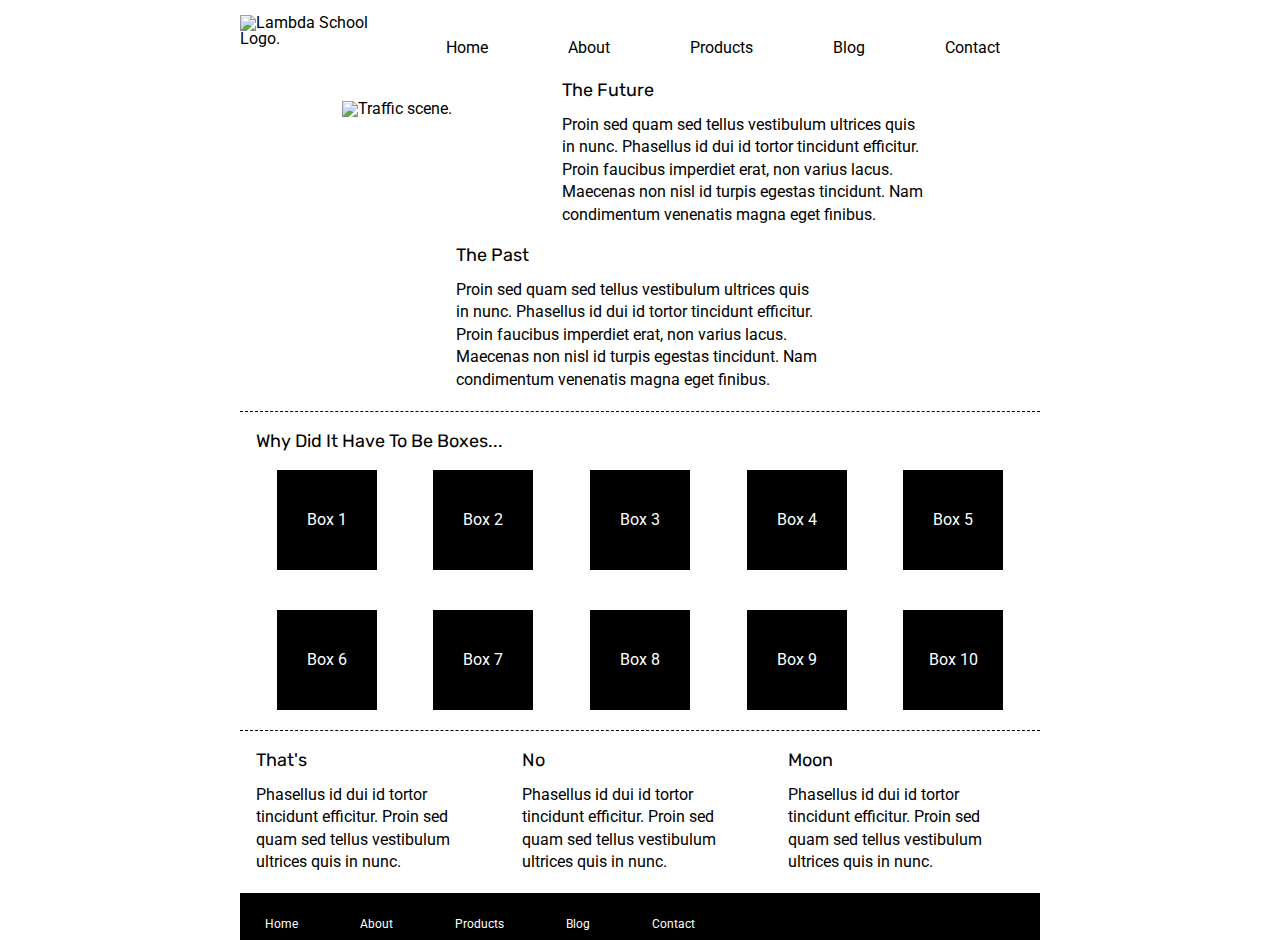
==== index.html @ 5ea274ce "Finsihed Sprint Challenge" ====
<!doctype html>

<html lang="en">
<head>
  <meta charset="utf-8">

  <title>Sprint Challenge - Home</title>

  <link href="https://fonts.googleapis.com/css?family=Roboto|Rubik" rel="stylesheet">
  <link rel="stylesheet" href="css/index.css">

</head>

<body>
    <div class="container">
   
        <section class="top-content">
            <nav>
                <img src="img/lambda-black.png" alt="Lambda School Logo.">
                <a href="#" class="tags">Home</a>
                <a href="#" class="tags">About</a>
                <a href="#" class="tags">Products</a>
                <a href="#" class="tags">Blog</a>
                <a href="#" class="tags">Contact</a>
            </nav>

            <img class= "jumbo" src="img/jumbo.jpg" alt="Traffic scene.">

                <div class="text-container">
                    <h2>The Future</h2>
                    <p>Proin sed quam sed tellus vestibulum ultrices quis in nunc. Phasellus id dui id tortor tincidunt efficitur.
                    Proin faucibus imperdiet erat, non varius lacus. Maecenas non nisl id turpis egestas tincidunt.
                    Nam condimentum venenatis magna eget finibus.</p>
                </div>
                <div class="text-container">
                    <h2>The Past</h2>
                    <p>Proin sed quam sed tellus vestibulum ultrices quis in nunc. Phasellus id dui id tortor tincidunt efficitur.
                    Proin faucibus imperdiet erat, non varius lacus. Maecenas non nisl id turpis egestas tincidunt.
                    Nam condimentum venenatis magna eget finibus.</p>
                </div>

        </section>
        
        <section class="middle-content">
        
            <h2>Why Did It Have To Be Boxes...</h2>
            
            <div class="boxes">
                <div class="box">Box 1</div>
                <div class="box">Box 2</div>
                <div class="box">Box 3</div>
                <div class="box">Box 4</div>
                <div class="box">Box 5</div>
                <div class="box">Box 6</div>
                <div class="box">Box 7</div>
                <div class="box">Box 8</div>
                <div class="box">Box 9</div>
                <div class="box">Box 10</div>
            </div>
        
        </section>

        <section class="bottom-content">

            <div class="text-container">
                <h2>That's</h2>
                <p>Phasellus id dui id tortor tincidunt efficitur. Proin sed quam sed tellus vestibulum ultrices quis in nunc.</p>
            </div>
            <div class="text-container">
                <h2>No</h2>
                <p>Phasellus id dui id tortor tincidunt efficitur. Proin sed quam sed tellus vestibulum ultrices quis in nunc.</p>
            </div>
            <div class="text-container">
                <h2>Moon</h2>
                <p>Phasellus id dui id tortor tincidunt efficitur. Proin sed quam sed tellus vestibulum ultrices quis in nunc.</p>
            </div>

        </section>
        
        <footer>
            <nav>
                <a href="#" class="bottom-nav">Home</a>
                <a href="#" class="bottom-nav">About</a>
                <a href="#" class="bottom-nav">Products</a>
                <a href="#" class="bottom-nav">Blog</a>
                <a href="#" class="bottom-nav">Contact</a>
            </nav>
        </footer>
    </div class="container">        
</body>
</html>
---- css/index.css ----
/* http://meyerweb.com/eric/tools/css/reset/ 
   v2.0 | 20110126
   License: none (public domain)
*/

html, body, div, span, applet, object, iframe,
h1, h2, h3, h4, h5, h6, p, blockquote, pre,
a, abbr, acronym, address, big, cite, code,
del, dfn, em, img, ins, kbd, q, s, samp,
small, strike, strong, sub, sup, tt, var,
b, u, i, center,
dl, dt, dd, ol, ul, li,
fieldset, form, label, legend,
table, caption, tbody, tfoot, thead, tr, th, td,
article, aside, canvas, details, embed, 
figure, figcaption, footer, header, hgroup, 
menu, nav, output, ruby, section, summary,
time, mark, audio, video {
	margin: 0;
	padding: 0;
	border: 0;
	font-size: 100%;
	font: inherit;
	vertical-align: baseline;
}
/* HTML5 display-role reset for older browsers */
article, aside, details, figcaption, figure, 
footer, header, hgroup, menu, nav, section {
	display: block;
}
body {
	line-height: 1;
}
ol, ul {
	list-style: none;
}
blockquote, q {
	quotes: none;
}
blockquote:before, blockquote:after,
q:before, q:after {
	content: '';
	content: none;
}
table {
	border-collapse: collapse;
	border-spacing: 0;
}

* {
    box-sizing: border-box;
}

html, body {
    height: 100%;
    font-family: 'Roboto', sans-serif;
}

h1, h2, h3, h4, h5 {
    font-size: 18px;
    margin-bottom: 15px;
    font-family: 'Rubik', sans-serif;
}

p {
    line-height: 1.4;
}

.container {
    width: 800px;
    margin: 0 auto;
}

.top-content {
    display: flex;
    flex-wrap: wrap;
    justify-content: space-evenly;
    margin-bottom: 20px;
    border-bottom: 1px dashed black;
}

.top-content .text-container {
    width: 48%;
    padding: 0 1%;
    padding-bottom: 20px;  
}

.middle-content {
    margin-bottom: 20px;
    border-bottom: 1px dashed black;
}

.middle-content h2 {
    padding: 0 2%;
    margin-bottom: 0;
}

.middle-content .boxes {
    display: flex;
    flex-wrap: wrap;
    justify-content: space-evenly;
}

.middle-content .boxes .box {
    width: 12.5%;
    height: 100px;
    background: black;
    margin: 20px 2.5%;
    color: white;
    display: flex;
    align-items: center;
    justify-content: center;
}

.bottom-content {
    display: flex;
    margin: 0 2% 20px;
    justify-content: space-around;
}

.bottom-content .text-container {
    padding-right: 4%;
}

.bottom-content .text-container:last-child {
    padding-right: 0;
}

footer {
    width: 100%;
    background: black;
}

footer nav {
    width: 60%;
    display: flex;
    justify-content: space-between;
    align-items: center;
    font-size: 12px;
}

footer nav a {
    color: white;
    text-decoration: none;
    padding: 10px 25px;
}
nav a {
    color: black;
    text-decoration: none;
    padding: 25px 40px;
}

nav {
    display: flex;
    align-items: flex-start;
    padding-top: 15px;
}

.jumbo {
    padding-bottom: 10px;
    padding-top: 20px;
}

hr {
    border: 0;
    border-bottom: 1px dashed #ccc;
    background: black;
}

.working {
    height: 200px;
    width: 360px;
    padding-top: 15px;
}

button {
    border: 1px solid black;
    border-radius: 4px;
    padding: 5px 10px;
    font-size: 12px;
    margin-top: 10px;
    margin-bottom: 10px;
}

.container2 {
    display: flex;
    justify-content: space-evenly;
    flex-flow: row wrap;    
}

.foster {
    width: 50%;
}

.strategy {
    width: 50%;
}

.strategy hr {
    width: 360px;
    float: left;
}

.work {
    padding-top: 20px;
    padding-bottom: 25px;
}

.about {
    margin: 15px;
}
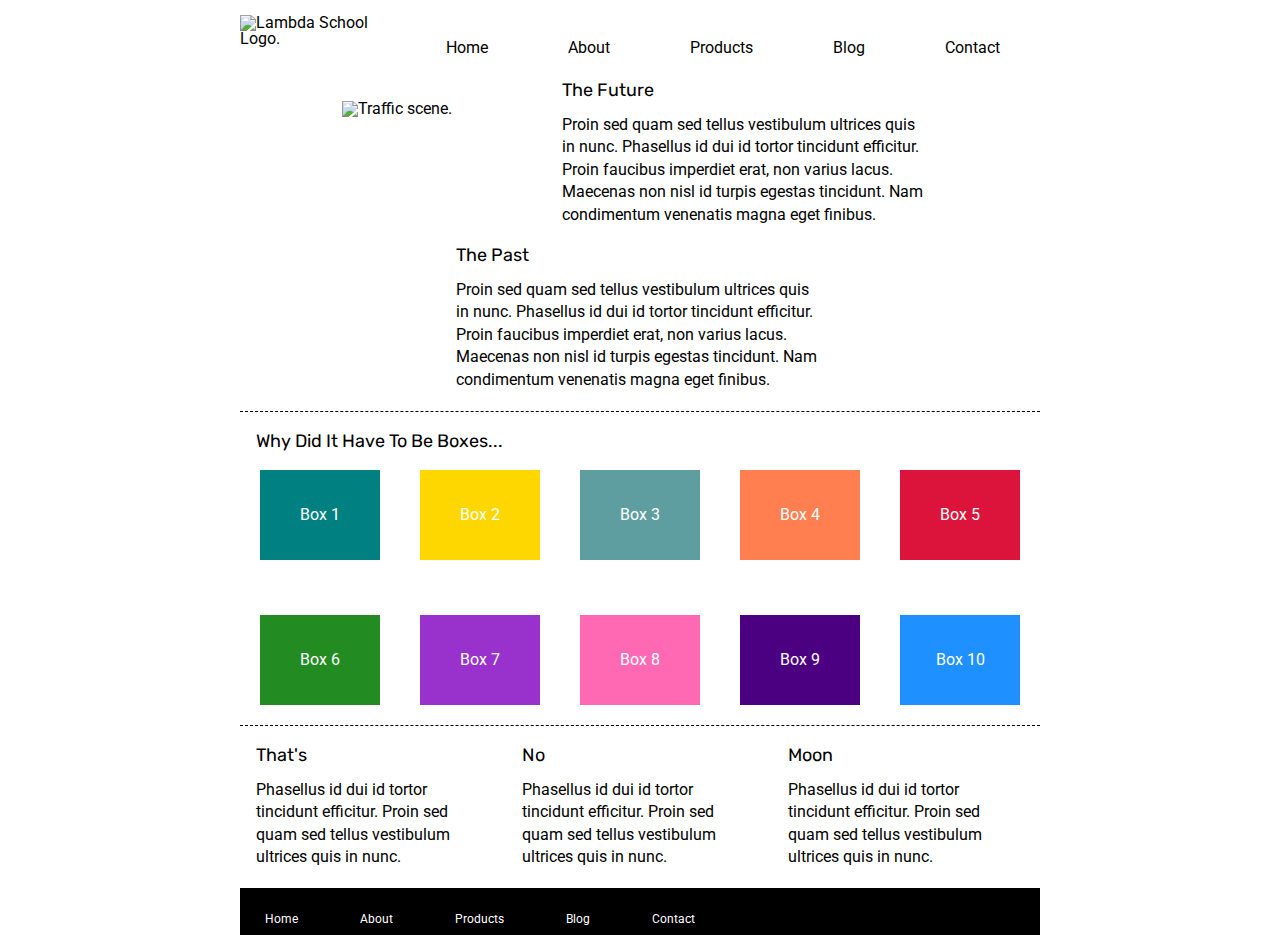
==== commit 57d805cc: "fixed box colors and added home nav link" ====
--- a/index.html
+++ b/index.html
@@ -8,8 +8,9 @@
 
   <link href="https://fonts.googleapis.com/css?family=Roboto|Rubik" rel="stylesheet">
   <link rel="stylesheet" href="css/index.css">
+  
+</head>
 
-</head>
 
 <body>
     <div class="container">
@@ -17,8 +18,9 @@
         <section class="top-content">
             <nav>
                 <img src="img/lambda-black.png" alt="Lambda School Logo.">
+                
                 <a href="#" class="tags">Home</a>
-                <a href="#" class="tags">About</a>
+                <a href="about.html" class="tags">About</a>
                 <a href="#" class="tags">Products</a>
                 <a href="#" class="tags">Blog</a>
                 <a href="#" class="tags">Contact</a>
@@ -46,16 +48,20 @@
             <h2>Why Did It Have To Be Boxes...</h2>
             
             <div class="boxes">
-                <div class="box">Box 1</div>
-                <div class="box">Box 2</div>
-                <div class="box">Box 3</div>
-                <div class="box">Box 4</div>
-                <div class="box">Box 5</div>
-                <div class="box">Box 6</div>
-                <div class="box">Box 7</div>
-                <div class="box">Box 8</div>
-                <div class="box">Box 9</div>
-                <div class="box">Box 10</div>
+                <div>
+                    <div class="box1">Box 1</div>
+                    <div class="box2">Box 2</div>
+                    <div class="box3">Box 3</div>
+                    <div class="box4">Box 4</div>
+                    <div class="box5">Box 5</div>
+                </div>
+                <div>
+                    <div class="box6">Box 6</div>
+                    <div class="box7">Box 7</div>
+                    <div class="box8">Box 8</div>
+                    <div class="box9">Box 9</div>
+                    <div class="box10">Box 10</div>
+                </div>
             </div>
         
         </section>
--- a/css/index.css
+++ b/css/index.css
@@ -95,12 +95,6 @@
     margin-bottom: 0;
 }
 
-.middle-content .boxes {
-    display: flex;
-    flex-wrap: wrap;
-    justify-content: space-evenly;
-}
-
 .middle-content .boxes .box {
     width: 12.5%;
     height: 100px;
@@ -208,4 +202,95 @@
 
 .about {
     margin: 15px;
+}
+
+.box1 {
+    background-color: teal;
+    margin: 20px;
+    height: 90px;
+    color: white;
+}
+
+.box2 {
+    background-color: gold;
+    margin: 20px;
+    height: 90px;
+    color: white;
+}
+
+.box3 {
+    background-color: cadetblue;
+    margin: 20px;
+    height: 90px;
+    color: white;
+
+}
+
+.box4 {
+    background-color: coral;
+    margin: 20px;
+    height: 90px;
+    color: white;
+}
+
+.box5 {
+    background-color: crimson;
+    margin: 20px;
+    height: 90px;
+    color: white;
+}
+
+.box6 {
+    background-color: forestgreen;
+    margin: 20px;
+    height: 90px;
+    color: white;
+}
+
+.box7 {
+    background-color: darkorchid;
+    margin: 20px;
+    height: 90px;
+    color: white;
+}
+
+.box8 {
+    background-color: hotpink;
+    margin: 20px;
+    height: 90px;
+    color: white;
+}
+
+.box9 {
+    background-color: indigo;
+    margin: 20px;
+    height: 90px;
+    color: white;
+}
+
+.box10 {
+    background-color: dodgerblue;
+    margin: 20px;
+    height: 90px;
+    color: white;
+}
+
+.boxes {
+    display: grid;
+    grid-template-rows: 1fr 1fr;
+    grid-auto-flow: column;
+    grid-row-gap: 15px;
+}
+
+.boxes div {
+    display: grid;
+    grid-auto-flow: column;
+}
+
+.boxes div div {
+    width: 120px;
+    height: 90px;
+    display: flex;
+    align-items: center;
+    justify-content: center;
 }